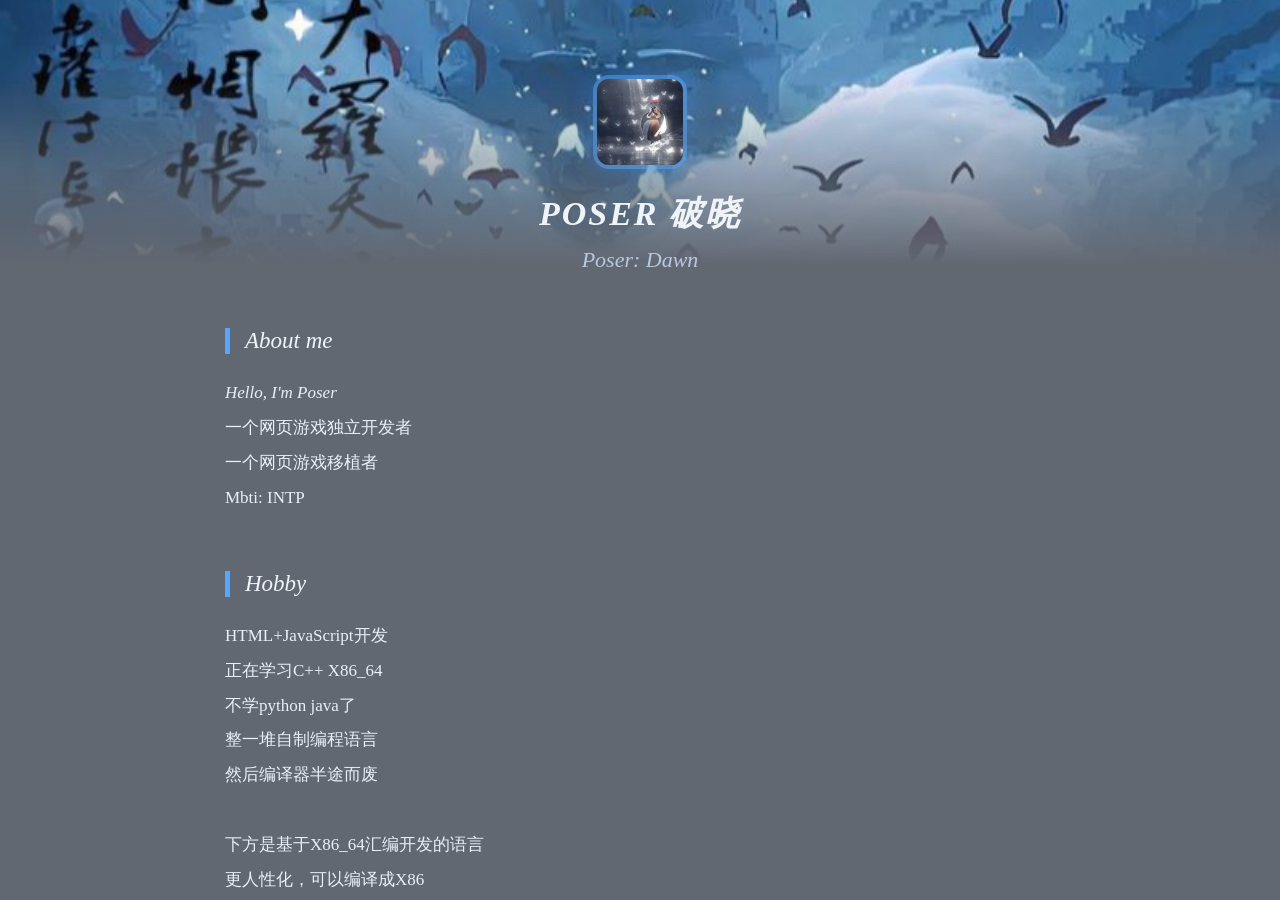
==== Poser/index.html @ 46b9cff0 "更新个人主页" ====
<!DOCTYPE html>
<html lang="zh-CN">
<head>
	<meta charset="UTF-8">
	<meta name="viewport" content="width=device-width, initial-scale=1.0">
	<title>个人简介主页</title>
	<style>
		* {
			margin: 0;
			padding: 0;
			box-sizing: border-box;
			  user-select: none;
  outline: none;
  -webkit-tap-highlight-color: transparent;
		}
		html, body {
			width: 100%;
			height: 100%;
		}

		/* 中文：宋体（笔锋明显、粗细分明），英文温和斜体 */
		body {
			font-family: "SimSun", "STSong", "Georgia", serif;
		}

		/* 英文：干净斜体，不连笔 */
		.english {
			font-family: "Georgia", "Times New Roman", serif;
			font-style: italic;
		}

		.wrap {
			width: 100vw;
			height: 100vh;
			background: rgba(0, 12, 28, 0.62);
			backdrop-filter: blur(14px);
			position: relative;
			overflow-y: auto;
			overflow-x: hidden;
		}
		.bg-top-layer {
			position: absolute;
			top: 0;
			left: 0;
			width: 100%;
			height: 7cm;
			background: url("top-bg.jpg") no-repeat center center;
			background-size: cover;
			mask-image: linear-gradient(to bottom, #000 30%, transparent 100%);
			-webkit-mask-image: linear-gradient(to bottom, #000 30%, transparent 100%);
		}
		.content-box {
			position: relative;
			z-index: 2;
			max-width: 920px;
			margin: 0 auto;
			padding: 55px 45px;
		}
		.head-box {
			text-align: center;
			margin-bottom: 50px;
			margin-top: 20px;
		}
		.avatar {
			width: 2.5cm;
			height: 2.5cm;
			border-radius: 16px;
			border: 4px solid rgba(90, 170, 255, 0.55);
			box-shadow: 0 0 25px rgba(66, 153, 255, 0.4);
			object-fit: cover;
			display: block;
			margin: 0 auto;
		}
		.name {
			font-size: 34px;
			font-weight: 600;
			letter-spacing: 2px;
			margin: 22px 0 10px;
			color: #f0f4f8;
		}
		.slogan {
			font-size: 22px;
			color: #b8c8e0;
		}
		.section-title {
			font-size: 23px;
			margin: 55px 0 22px;
			padding-left: 15px;
			border-left: 5px solid #54a8ff;
			color: #f0f4f8;
		}
		.content-text {
			line-height: 2.05;
			font-size: 17px;
			color: #e8f0f8;
			margin-bottom: 28px;
		}
		.show-img {
			width: 100%;
			border-radius: 18px;
			border: 2px solid rgba(255,255,255,0.25);
			box-shadow: 0 8px 24px rgba(0,0,0,0.38);
			margin: 18px 0 28px;
			transition: 0.3s ease;
			padding: 4px;
			background: rgba(255,255,255,0.05);
		}
		.work-img {
			width: 100%;
			border-radius: 18px;
			border: 2px solid rgba(255,255,255,0.25);
			box-shadow: 0 8px 24px rgba(0,0,0,0.38);
			margin: 18px 0 28px;
			transition: transform 0.3s ease;
			cursor: pointer;
			padding: 4px;
			background: rgba(255,255,255,0.05);
		}
		.work-img:hover {
			transform: scale(1.02);
		}
		.footer {
			margin-top: 70px;
			text-align: center;
			font-size: 14px;
			color: #8a9cb3;
		}
	</style>
</head>
<body>
	<div class="wrap">
		<div class="bg-top-layer"></div>
		<div class="content-box">
			<div class="head-box">
				<img src="avatar.png" alt="头像" class="avatar">
				<div class="name english">POSER 破晓</div>
				<div class="slogan english">Poser: Dawn</div>
			</div>

			<div class="section-title english">About me</div>
			<div class="content-text">
				<span class="english">Hello, I'm Poser</span>
				<br>一个网页游戏独立开发者
				<br>一个网页游戏移植者
				<br>Mbti: INTP
			</div>

			<div class="section-title english">Hobby</div>
			<div class="content-text">
HTML+JavaScript开发
<br>正在学习C++ X86_64
<br>不学python java了
<br>整一堆自制编程语言
<br>然后编译器半途而废
<br>
<br>下方是基于X86_64汇编开发的语言
<br>更人性化，可以编译成X86
			</div>
			<img src="img1.jpg" class="show-img">
			<div class="content-text">

			</div>

			<div class="section-title">Works</div>
			<div class="content-text">
				心电图模拟器 - 在线项目演示，点击下方图片即可访问。
			</div>
			<a href="https://skyposer.github.io/WebGames/PoserECG/" target="_blank">
				<img src="work_ecg.jpg" class="work-img" alt="心电图模拟器">
			</a>
			<div class="content-text">
基于HTML+JavaScript
<br>主要支持者: H128 Tsee
<br>开发技术支持: WYL.龙尊
<br>思路提供: 送
<br>感谢交流群内所有测试玩家!
<br>目前版本 V2.1.2 RC
			</div>

			<div class="section-title">Life</div>
			<div class="content-text">Github 开源<br>点击下方图标跳转Github</div>
			<a href="https://github.com/skyposer/WebGames" target="_blank">
		    	<img src="img3.jpg" class="show-img">
			</a>
			<div class="content-text">
没什么哈
<br>感谢好友支持
<br>Github: skyposer
			</div>

			<div class="footer">
				纵有狂风平地起 · 我亦乘风破万里
				<br>From Poser
			</div>
		</div>
	</div>
</body>
</html>
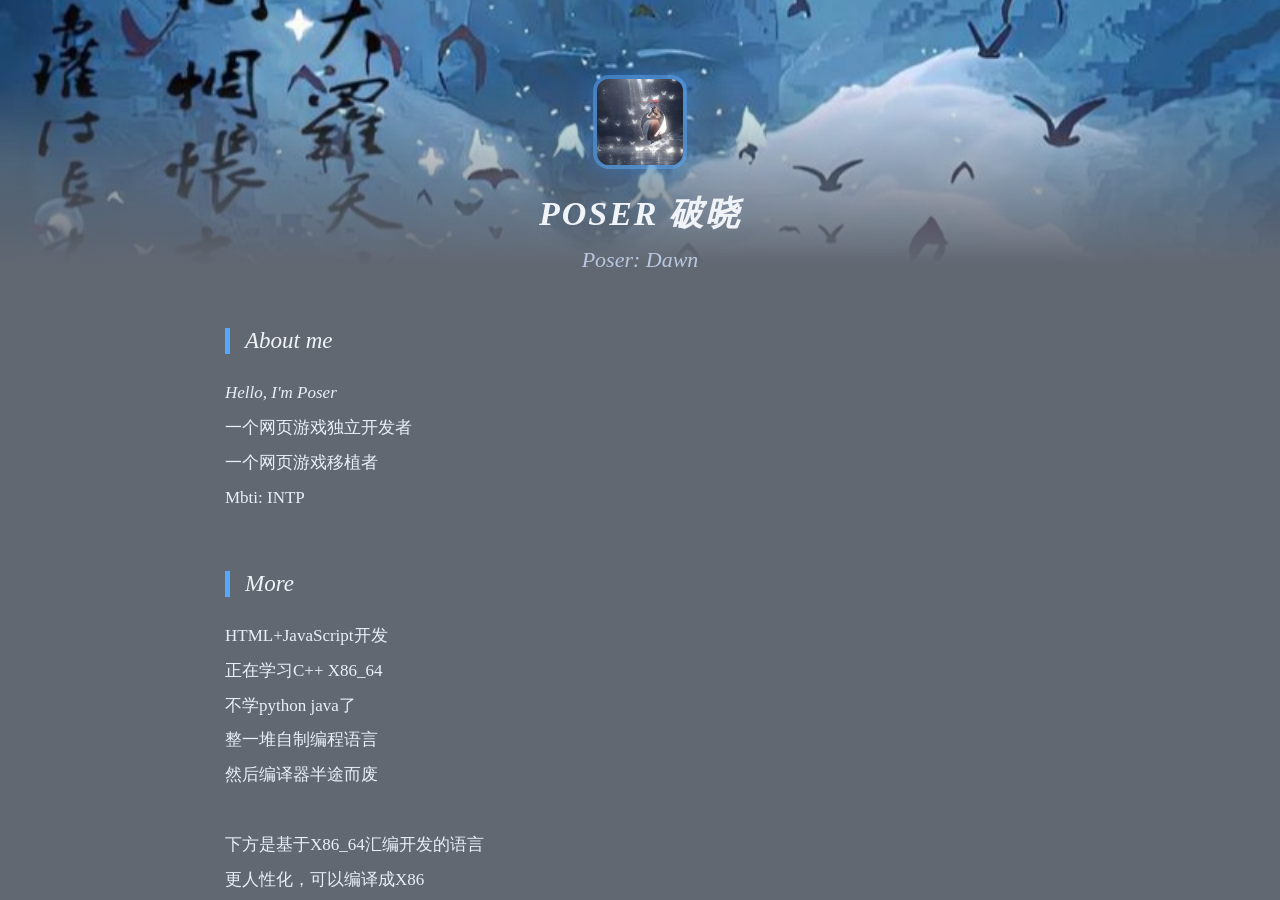
==== commit aadc9940: "SASM" ====
--- a/Poser/index.html
+++ b/Poser/index.html
@@ -145,7 +145,7 @@
 				<br>Mbti: INTP
 			</div>
 
-			<div class="section-title english">Hobby</div>
+			<div class="section-title english">More</div>
 			<div class="content-text">
 HTML+JavaScript开发
 <br>正在学习C++ X86_64
@@ -156,12 +156,14 @@
 <br>下方是基于X86_64汇编开发的语言
 <br>更人性化，可以编译成X86
 			</div>
-			<img src="img1.jpg" class="show-img">
-			<div class="content-text">
-
-			</div>
-
-			<div class="section-title">Works</div>
+			<a href="https://skyposer.github.io/WebGames/SASM" target="_blank">
+		    	<img src="img1.jpg" class="show-img">
+			</a>
+			<div class="content-text">
+
+			</div>
+
+			<div class="section-title" english>Works</div>
 			<div class="content-text">
 				心电图模拟器 - 在线项目演示，点击下方图片即可访问。
 			</div>
@@ -187,11 +189,18 @@
 <br>感谢好友支持
 <br>Github: skyposer
 			</div>
-
-			<div class="footer">
-				纵有狂风平地起 · 我亦乘风破万里
-				<br>From Poser
-			</div>
+<!-- 访问量统计 -->
+<script async src="https://busuanzi.ibruce.info/busuanzi/2.3/busuanzi.pure.mini.js"></script>
+
+<div class="footer">
+	纵有狂风平地起 · 我亦乘风破万里
+	<br>From Poser
+	<br><br>
+	<span id="busuanzi_container_site_pv">总访问量：<span id="busuanzi_value_site_pv"></span> 次</span>
+	<span style="margin:0 10px;">|</span>
+	<span id="busuanzi_container_site_uv">访客数：<span id="busuanzi_value_site_uv"></span> 人</span>
+</div>
+
 		</div>
 	</div>
 </body>
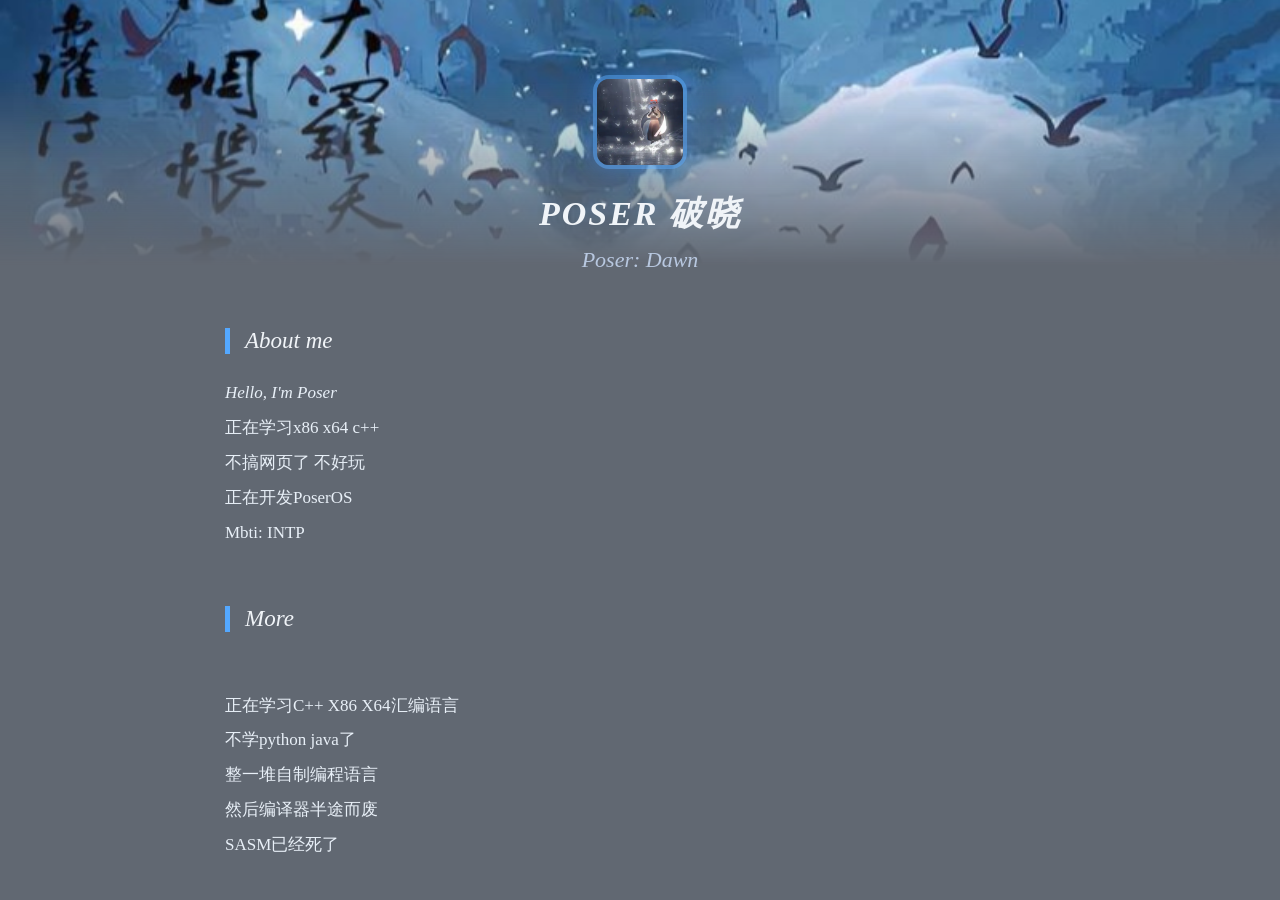
==== commit a32e26af: "更新了个人主页" ====
--- a/Poser/index.html
+++ b/Poser/index.html
@@ -18,12 +18,10 @@
 			height: 100%;
 		}
 
-		/* 中文：宋体（笔锋明显、粗细分明），英文温和斜体 */
 		body {
 			font-family: "SimSun", "STSong", "Georgia", serif;
 		}
 
-		/* 英文：干净斜体，不连笔 */
 		.english {
 			font-family: "Georgia", "Times New Roman", serif;
 			font-style: italic;
@@ -140,28 +138,27 @@
 			<div class="section-title english">About me</div>
 			<div class="content-text">
 				<span class="english">Hello, I'm Poser</span>
-				<br>一个网页游戏独立开发者
-				<br>一个网页游戏移植者
+				<br>正在学习x86 x64 c++
+				<br>不搞网页了 不好玩
+				<br>正在开发PoserOS
 				<br>Mbti: INTP
 			</div>
 
 			<div class="section-title english">More</div>
 			<div class="content-text">
-HTML+JavaScript开发
-<br>正在学习C++ X86_64
+
+<br>正在学习C++ X86 X64汇编语言
 <br>不学python java了
 <br>整一堆自制编程语言
 <br>然后编译器半途而废
-<br>
-<br>下方是基于X86_64汇编开发的语言
-<br>更人性化，可以编译成X86
-			</div>
-			<a href="https://skyposer.github.io/WebGames/SASM" target="_blank">
+<br>SASM已经死了
+			</div>
+			<!--<a href="https://skyposer.github.io/WebGames/SASM" target="_blank">
 		    	<img src="img1.jpg" class="show-img">
 			</a>
 			<div class="content-text">
 
-			</div>
+			</div>-->
 
 			<div class="section-title" english>Works</div>
 			<div class="content-text">
@@ -171,7 +168,7 @@
 				<img src="work_ecg.jpg" class="work-img" alt="心电图模拟器">
 			</a>
 			<div class="content-text">
-基于HTML+JavaScript
+基于HTML+JavaScript+CSS
 <br>主要支持者: H128 Tsee
 <br>开发技术支持: WYL.龙尊
 <br>思路提供: 送
@@ -180,7 +177,7 @@
 			</div>
 
 			<div class="section-title">Life</div>
-			<div class="content-text">Github 开源<br>点击下方图标跳转Github</div>
+			<div class="content-text">Github 开源<br>点击下方图标跳转Github(其实纯废话)</div>
 			<a href="https://github.com/skyposer/WebGames" target="_blank">
 		    	<img src="img3.jpg" class="show-img">
 			</a>
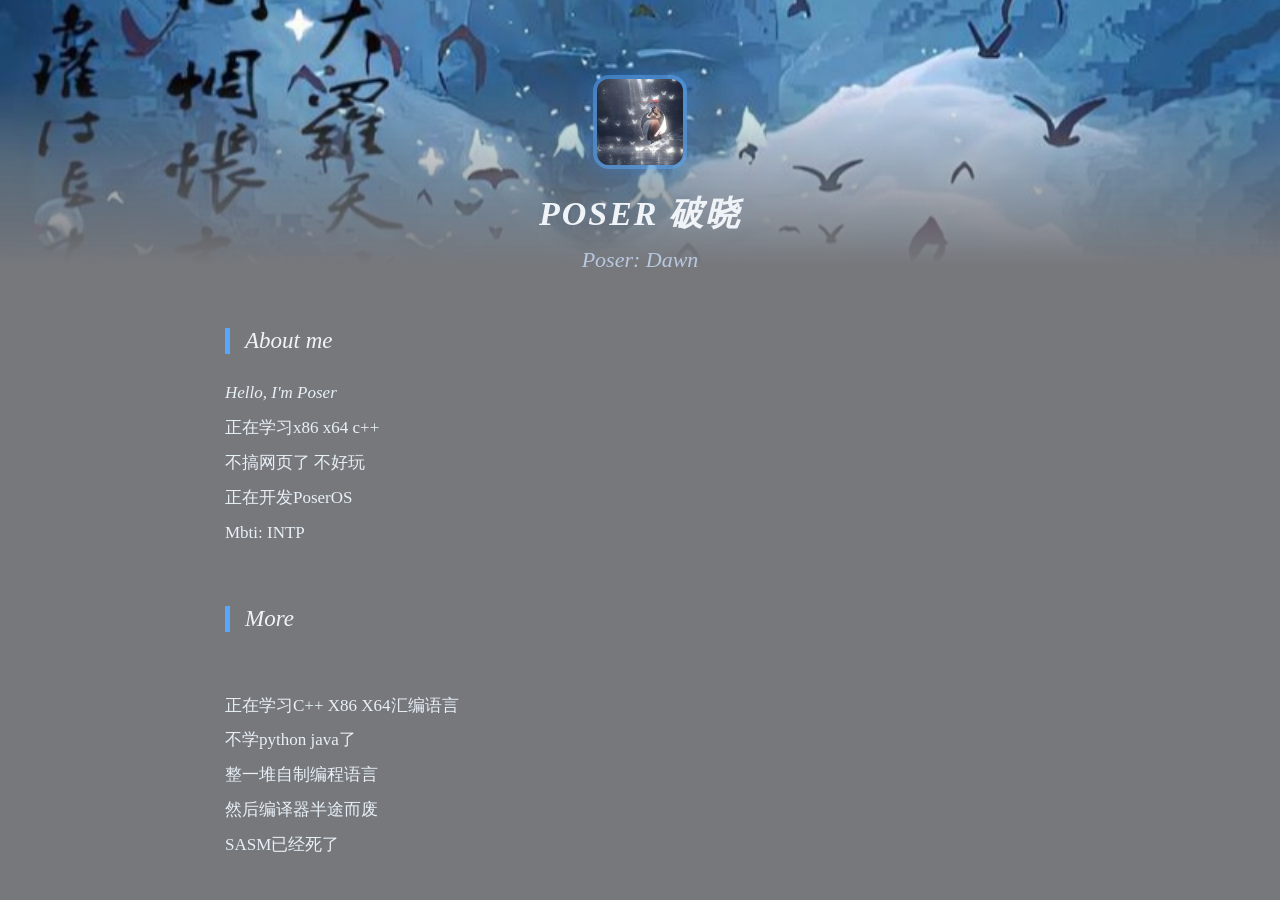
==== commit 00839b4e: "更新了个人主页" ====
--- a/Poser/index.html
+++ b/Poser/index.html
@@ -30,7 +30,7 @@
 		.wrap {
 			width: 100vw;
 			height: 100vh;
-			background: rgba(0, 12, 28, 0.62);
+			background: rgba(35, 38, 45, 0.62);
 			backdrop-filter: blur(14px);
 			position: relative;
 			overflow-y: auto;
